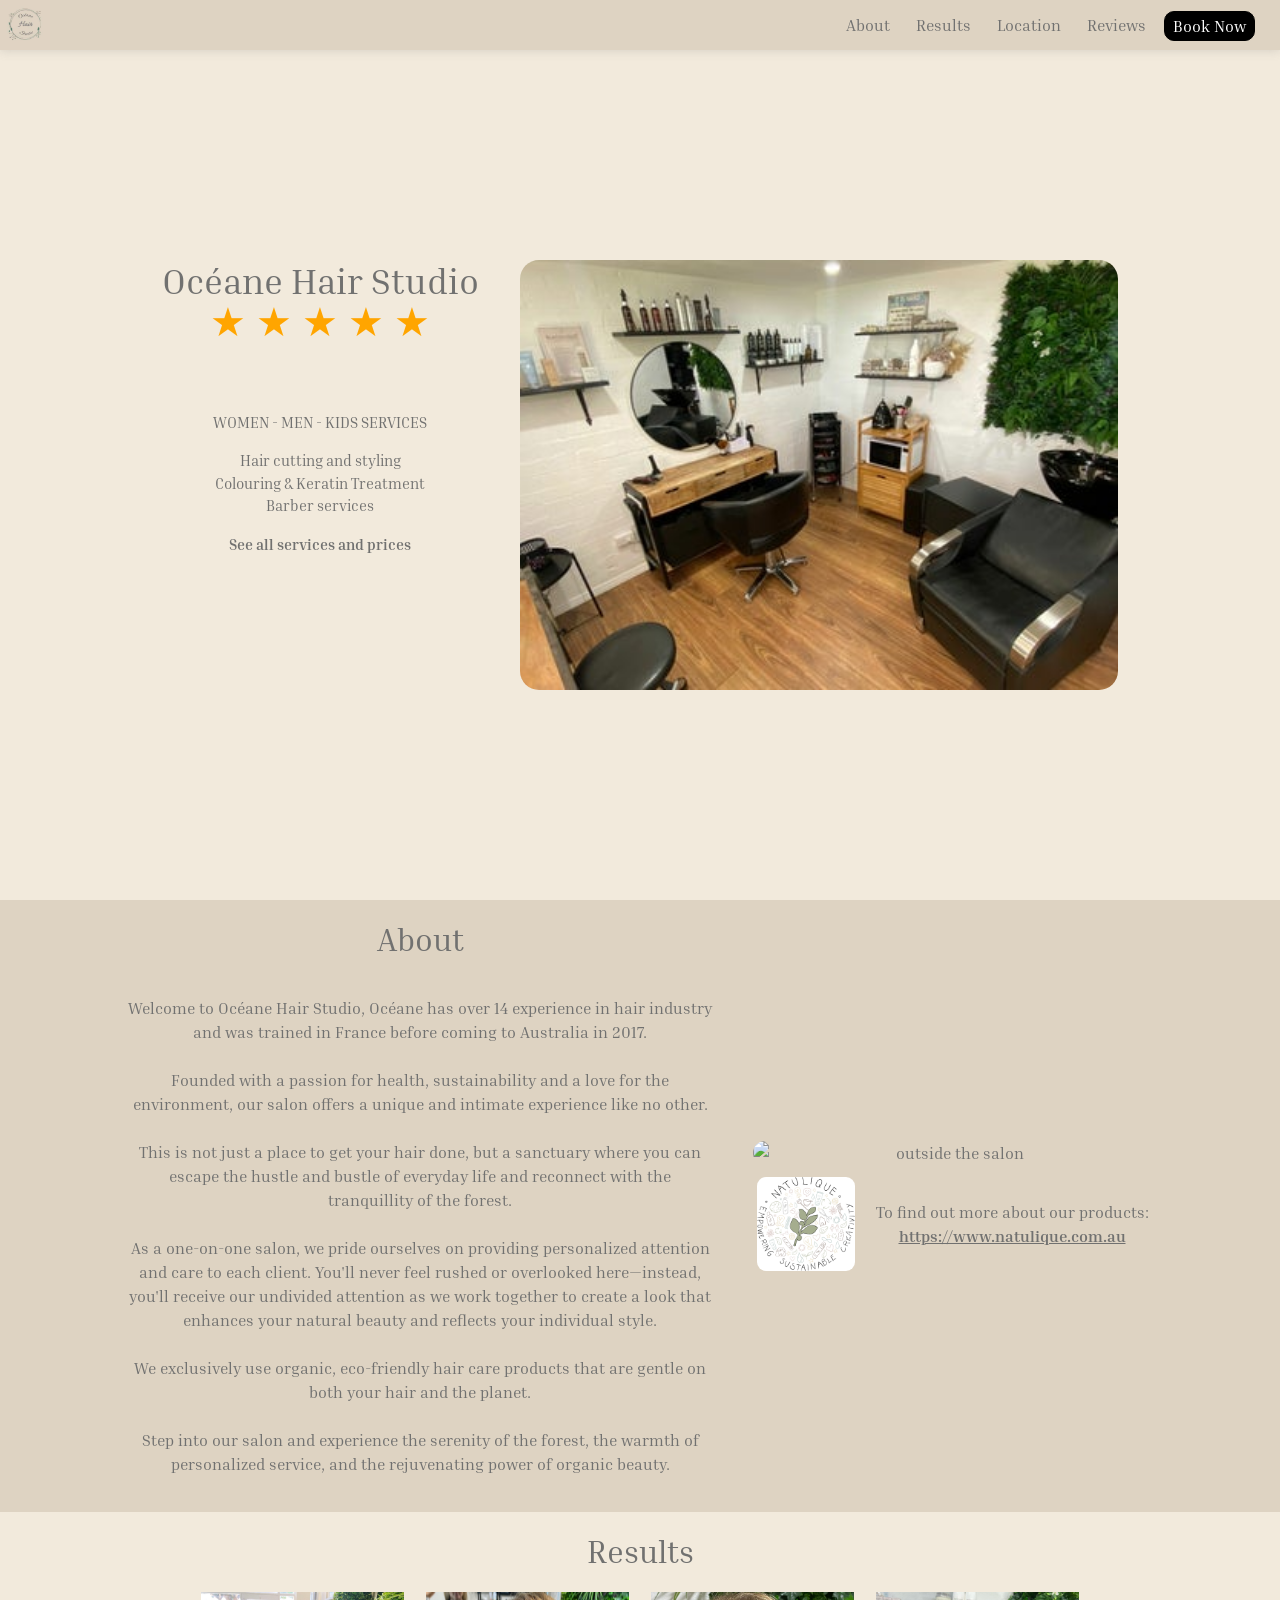
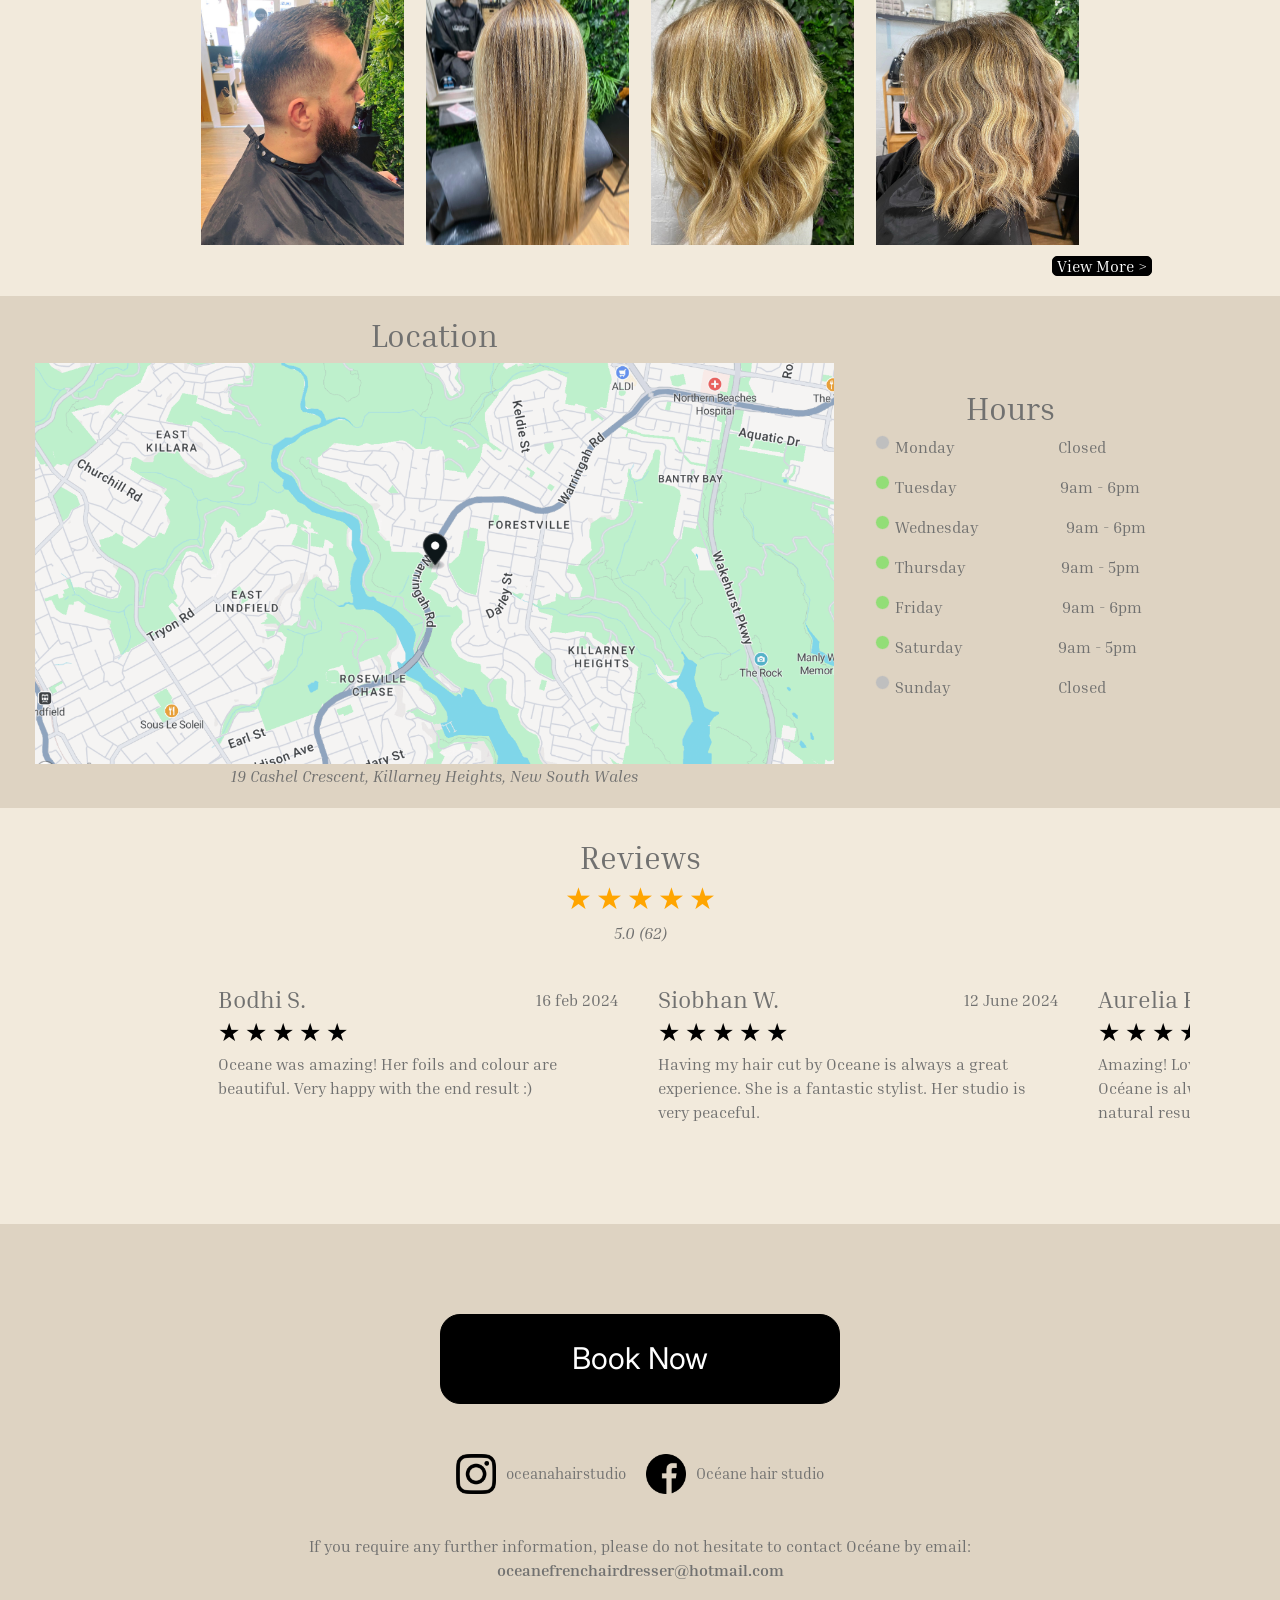
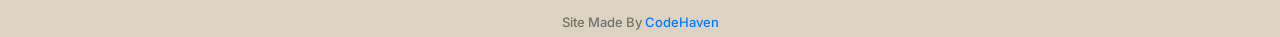
==== index.html @ cc6a3221 "Add files via upload" ====
<!DOCTYPE html>
<html lang="en">
<head>
    <meta charset="UTF-8">
    <meta name="viewport" content="width=device-width, initial-scale=1.0">
    <meta name="author" content="">
    <meta name="keywords" content="">
    <meta name="description" content="">
    <link rel="icon" href="apple.png" type="image/x-icon">

    <title>Oceane Hair Studio</title>
    <link rel="stylesheet" href="style.css">

    <link rel="stylesheet" href="https://fonts.googleapis.com/css2?family=Material+Symbols+Outlined:opsz,wght,FILL,GRAD@24,400,0,0" />
    <link href="https://cdn.jsdelivr.net/npm/bootstrap@5.3.3/dist/css/bootstrap.min.css" rel="stylesheet" integrity="sha384-QWTKZyjpPEjISv5WaRU9OFeRpok6YctnYmDr5pNlyT2bRjXh0JMhjY6hW+ALEwIH" crossorigin="anonymous">
    <link rel="stylesheet" href="https://cdn.jsdelivr.net/npm/bootstrap@4.0.0/dist/css/bootstrap.min.css" integrity="sha384-Gn5384xqQ1aoWXA+058RXPxPg6fy4IWvTNh0E263XmFcJlSAwiGgFAW/dAiS6JXm" crossorigin="anonymous">
</head>
<body>
    <div class="main">

        <div id="n">
            <nav class="navbar navbar-expand-lg bg-body-tertiary" id="nav">
                <div class="container-fluid">
                  <img class="log" src="logo.jpeg" alt="logo">
                  <button id="navvy" type="button" data-bs-toggle="collapse" data-bs-target="#navbarNav" aria-controls="navbarNav" aria-expanded="false" aria-label="Toggle navigation">
                  <img class="nimgn" src="menu.png" alt="menu">
                  </button> 
                  <div class="collapse navbar-collapse mn" id="navbarNav">
                    <ul class="navbar-nav">
                      <li class="nav-item">
                        <a class="nav-link" href="#About"><p class="hover-underline-animation">About</p></a>
                      </li>
                      <li class="nav-item">
                        <a class="nav-link" href="#Results"><p class="hover-underline-animation">Results</p></a>
                      </li>
                      <li class="nav-item">
                        <a class="nav-link" href="#Location"><p class="hover-underline-animation">Location</p></a>
                      </li>
                      <li class="nav-item">
                        <a class="nav-link" href="#Reviews"><p class="hover-underline-animation">Reviews</p></a>
                      </li>
                      <li class="nav-item">
                        <a id="b" class="nav-link book" href="https://www.fresha.com/a/oceane-hair-studio-killarney-heights-19-cashel-crescent-nb01ns6s/booking"><p>Book Now</p></a>
                      </li>
                    </ul>
                  </div>
                </div>
              </nav>
        </div>

        <div class="page" id="home">
            <div class="pf">
                <div class="pft">
                    <h1>Océane Hair Studio</h1>
                    <div class="stars">
                        <span class="gstar">&#9733;</span>
                        <span class="gstar">&#9733;</span>
                        <span class="gstar">&#9733;</span>
                        <span class="gstar">&#9733;</span>
                        <span class="gstar">&#9733;</span>
                    </div>
                    <div class="dets">
                        <p>WOMEN - MEN - KIDS SERVICES</p>
                        <p>Hair cutting and styling <br> Colouring &amp; Keratin Treatment <br> Barber services</p>
                        <a class="pfta" target="_blank" href="https://www.fresha.com/a/oceane-hair-studio-killarney-heights-19-cashel-crescent-nb01ns6s/booking">See all services and prices</a>
                    </div>
                </div>
                <img class="pimg" src="salon.jpg" alt="salon photo">
            </div>
        </div>

        <div class="about" id="About">
            <div class="a">
                <div class="at">
                    <h2>About</h2>
                    <p>
                        Welcome to Océane Hair Studio,
                        Océane has over 14 experience in hair industry and was trained in France before coming to Australia in 2017.
                        <br><br>
                        Founded with a passion for health, sustainability and a love for the environment, our salon offers a unique and intimate experience like no other.
                        <br><br>
                        This is not just a place to get your hair done, but a sanctuary where you can escape the hustle and bustle of everyday life and reconnect with the tranquillity of the forest.
                        <br><br>
                        As a one-on-one salon, we pride ourselves on providing personalized attention and care to each client. You'll never feel rushed or overlooked here—instead, you'll receive our undivided attention as we work together to create a look that enhances your natural beauty and reflects your individual style.
                        <br><br>
                        We exclusively use organic, eco-friendly hair care products that are gentle on both your hair and the planet.
                        <br><br>
                        Step into our salon and experience the serenity of the forest, the warmth of personalized service, and the rejuvenating power of organic beauty.
                    </p>
                </div>
                <div class="ae">
                    <img class="aeimg" src="bush.jpeg" alt="outside the salon">
                    <div class="natulique">
                        <img src="natulique.png" alt="Natulique logo">
                        <div class="aent">
                            <p>To find out more about our products:</p>
                            <a target="_blank" href="https://www.natulique.com.au">https://www.natulique.com.au</a>
                        </div>
                    </div>
                </div>
            </div>
        </div>

        <div class="results" id="Results">
            <h2>Results</h2>
            <div class="ri" id="ri">
                <img class="img-responsive rimg" src="results1.jpg" alt="Results1">
                <img class="img-responsive rimg" src="results2.jpg" alt="Results2">
                <img class="img-responsive rimg" src="results3.jpg" alt="Results3">
                <img class="img-responsive rimg" src="results4.jpg" alt="Results4">
            </div>
            <a target="_blank" href="https://www.instagram.com/oceanehairstudio/"><p class="rbtn">View More &gt;</p></a>
        </div>

        <div class="location" id="Location"> 
            <div class="l">
                <div class="lm">
                    <h2>Location</h2>
                    <img href="https://www.google.com/maps?daddr=19+Cashel+Crescent,+Killarney+Heights,+2087,+New+South+Wales" src="map.png" alt="map of address">
                    <i>19 Cashel Crescent, Killarney Heights, New South Wales</i>
                </div>
                <div class="h">
                    <h2>Hours</h2>
                    <div class="ht">
                        <div class="hti">
                            <span class="htic hc"></span>
                            <p>Monday&nbsp;&nbsp;&nbsp;&nbsp;&nbsp;&nbsp;&nbsp;&nbsp;&nbsp;&nbsp;&nbsp;&nbsp;&nbsp;&nbsp;&nbsp;&nbsp;&nbsp;&nbsp;&nbsp;&nbsp;&nbsp;&nbsp;&nbsp;&nbsp;&nbsp;&nbsp;Closed</p>
                        </div>
                        <div class="hti">
                            <span class="htic ho"></span>
                            <p>Tuesday&nbsp;&nbsp;&nbsp;&nbsp;&nbsp;&nbsp;&nbsp;&nbsp;&nbsp;&nbsp;&nbsp;&nbsp;&nbsp;&nbsp;&nbsp;&nbsp;&nbsp;&nbsp;&nbsp;&nbsp;&nbsp;&nbsp;&nbsp;&nbsp;&nbsp;&nbsp;9am - 6pm</p>
                        </div>
                        <div class="hti">
                            <span class="htic ho"></span>
                            <p>Wednesday&nbsp;&nbsp;&nbsp;&nbsp;&nbsp;&nbsp;&nbsp;&nbsp;&nbsp;&nbsp;&nbsp;&nbsp;&nbsp;&nbsp;&nbsp;&nbsp;&nbsp;&nbsp;&nbsp;&nbsp;&nbsp;&nbsp;9am - 6pm</p>
                        </div>
                        <div class="hti">
                            <span class="htic ho"></span>
                            <p>Thursday&nbsp;&nbsp;&nbsp;&nbsp;&nbsp;&nbsp;&nbsp;&nbsp;&nbsp;&nbsp;&nbsp;&nbsp;&nbsp;&nbsp;&nbsp;&nbsp;&nbsp;&nbsp;&nbsp;&nbsp;&nbsp;&nbsp;&nbsp;&nbsp;9am - 5pm</p>
                        </div>
                        <div class="hti">
                            <span class="htic ho"></span>
                            <p>Friday&nbsp;&nbsp;&nbsp;&nbsp;&nbsp;&nbsp;&nbsp;&nbsp;&nbsp;&nbsp;&nbsp;&nbsp;&nbsp;&nbsp;&nbsp;&nbsp;&nbsp;&nbsp;&nbsp;&nbsp;&nbsp;&nbsp;&nbsp;&nbsp;&nbsp;&nbsp;&nbsp;&nbsp;&nbsp;&nbsp;9am - 6pm</p>
                        </div>
                        <div class="hti">
                            <span class="htic ho"></span>
                            <p>Saturday&nbsp;&nbsp;&nbsp;&nbsp;&nbsp;&nbsp;&nbsp;&nbsp;&nbsp;&nbsp;&nbsp;&nbsp;&nbsp;&nbsp;&nbsp;&nbsp;&nbsp;&nbsp;&nbsp;&nbsp;&nbsp;&nbsp;&nbsp;&nbsp;9am - 5pm</p>
                        </div>
                        <div class="hti">
                            <span class="htic hc"></span>
                            <p>Sunday&nbsp;&nbsp;&nbsp;&nbsp;&nbsp;&nbsp;&nbsp;&nbsp;&nbsp;&nbsp;&nbsp;&nbsp;&nbsp;&nbsp;&nbsp;&nbsp;&nbsp;&nbsp;&nbsp;&nbsp;&nbsp;&nbsp;&nbsp;&nbsp;&nbsp;&nbsp;&nbsp;Closed</p>
                        </div>
                    </div>
                </div>
            </div>
        </div>

        <div class="ok" id="oky">
            <div class="reviews" id="Reviews">
                <h2>Reviews</h2>
                <div>
                    <span class="gstar">&#9733;</span>
                    <span class="gstar">&#9733;</span>
                    <span class="gstar">&#9733;</span>
                    <span class="gstar">&#9733;</span>
                    <span class="gstar">&#9733;</span>
                </div>
                <i>5.0 (62)</i>
                <div class="r">
    
                    <div class="ri horizontal-scroll">
                        <div class="rit">
                            <h4>Bodhi S.</h4>
                            <p>16 feb 2024</p>
                        </div>
                        <div class="ristar">
                            <span>&#9733;</span>
                            <span>&#9733;</span>
                            <span>&#9733;</span>
                            <span>&#9733;</span>
                            <span>&#9733;</span>
                        </div>
                        <p>Oceane was amazing! Her foils and colour are beautiful. Very happy with the end result :)</p>
                    </div>
    
                    
                    <div class="ri horizontal-scroll">
                        <div class="rit">
                            <h4>Siobhan W.</h4>
                            <p>12 June 2024</p>
                        </div>
                        <div class="ristar">
                            <span>&#9733;</span>
                            <span>&#9733;</span>
                            <span>&#9733;</span>
                            <span>&#9733;</span>
                            <span>&#9733;</span>
                        </div>
                        <p>Having my hair cut by Oceane is always a great experience. She is a fantastic stylist. Her studio is very peaceful.</p>
                    </div>
    
                    
                    <div class="ri horizontal-scroll">
                        <div class="rit">
                            <h4>Aurelia F.</h4>
                            <p>2 May 2024</p>
                        </div>
                        <div class="ristar">
                            <span>&#9733;</span>
                            <span>&#9733;</span>
                            <span>&#9733;</span>
                            <span>&#9733;</span>
                            <span>&#9733;</span>
                        </div>
                        <p>Amazing! Love the result and my hair loves it too! Océane is always spot on for beautiful healthy natural results!!!!</p>
                    </div>
    
                    
                    <div class="ri horizontal-scroll">
                        <div class="rit">
                            <h4>Joanne Y.</h4>
                            <p>13 Apr 2024</p>
                        </div>
                        <div class="ristar">
                            <span>&#9733;</span>
                            <span>&#9733;</span>
                            <span>&#9733;</span>
                            <span>&#9733;</span>
                            <span>&#9733;</span>
                        </div>
                        <p>On time! So friendly, did exactly what i asked for. Will def be back! I found my new hairdresser!</p>
                    </div>
    
                    <div class="ri horizontal-scroll">
                        <div class="rit">
                            <h4>Gina M.</h4>
                            <p>9 Apr 2024</p>
                        </div>
                        <div class="ristar">
                            <span>&#9733;</span>
                            <span>&#9733;</span>
                            <span>&#9733;</span>
                            <span>&#9733;</span>
                            <span>&#9733;</span>
                        </div>
                        <p>Excellent cuts and such a lovely person. Highly recommend.</p>
                    </div>
    
                    <div class="ri horizontal-scroll">
                        <div class="rit">
                            <h4>Megan J.</h4>
                            <p>1 Feb 2024</p>
                        </div>
                        <div class="ristar">
                            <span>&#9733;</span>
                            <span>&#9733;</span>
                            <span>&#9733;</span>
                            <span>&#9733;</span>
                            <span>&#9733;</span>
                        </div>
                        <p>I loved the relaxed atmosphere of the salon, but mostly I loved that Océane understood what I was asking for (in spite of my confusing instructions) and actually achieved it! Merci!!</p>
                    </div>

                    <!-- double from here -->

                    <div class="ri horizontal-scroll">
                        <div class="rit">
                            <h4>Bodhi S.</h4>
                            <p>16 feb 2024</p>
                        </div>
                        <div class="ristar">
                            <span>&#9733;</span>
                            <span>&#9733;</span>
                            <span>&#9733;</span>
                            <span>&#9733;</span>
                            <span>&#9733;</span>
                        </div>
                        <p>Oceane was amazing! Her foils and colour are beautiful. Very happy with the end result :)</p>
                    </div>
    
                    
                    <div class="ri horizontal-scroll">
                        <div class="rit">
                            <h4>Siobhan W.</h4>
                            <p>12 June 2024</p>
                        </div>
                        <div class="ristar">
                            <span>&#9733;</span>
                            <span>&#9733;</span>
                            <span>&#9733;</span>
                            <span>&#9733;</span>
                            <span>&#9733;</span>
                        </div>
                        <p>Having my hair cut by Oceane is always a great experience. She is a fantastic stylist. Her studio is very peaceful.</p>
                    </div>
    
                    
                    <div class="ri horizontal-scroll">
                        <div class="rit">
                            <h4>Aurelia F.</h4>
                            <p>2 May 2024</p>
                        </div>
                        <div class="ristar">
                            <span>&#9733;</span>
                            <span>&#9733;</span>
                            <span>&#9733;</span>
                            <span>&#9733;</span>
                            <span>&#9733;</span>
                        </div>
                        <p>Amazing! Love the result and my hair loves it too! Océane is always spot on for beautiful healthy natural results!!!!</p>
                    </div>
    
                    
                    <div class="ri horizontal-scroll">
                        <div class="rit">
                            <h4>Joanne Y.</h4>
                            <p>13 Apr 2024</p>
                        </div>
                        <div class="ristar">
                            <span>&#9733;</span>
                            <span>&#9733;</span>
                            <span>&#9733;</span>
                            <span>&#9733;</span>
                            <span>&#9733;</span>
                        </div>
                        <p>On time! So friendly, did exactly what i asked for. Will def be back! I found my new hairdresser!</p>
                    </div>
    
                    <div class="ri horizontal-scroll">
                        <div class="rit">
                            <h4>Gina M.</h4>
                            <p>9 Apr 2024</p>
                        </div>
                        <div class="ristar">
                            <span>&#9733;</span>
                            <span>&#9733;</span>
                            <span>&#9733;</span>
                            <span>&#9733;</span>
                            <span>&#9733;</span>
                        </div>
                        <p>Excellent cuts and such a lovely person. Highly recommend.</p>
                    </div>
    
                    <div class="ri horizontal-scroll">
                        <div class="rit">
                            <h4>Megan J.</h4>
                            <p>1 Feb 2024</p>
                        </div>
                        <div class="ristar">
                            <span>&#9733;</span>
                            <span>&#9733;</span>
                            <span>&#9733;</span>
                            <span>&#9733;</span>
                            <span>&#9733;</span>
                        </div>
                        <p>I loved the relaxed atmosphere of the salon, but mostly I loved that Océane understood what I was asking for (in spite of my confusing instructions) and actually achieved it! Merci!!</p>
                    </div>
    
                </div>
            </div>
        </div>

        <div class="contact" id="contact">
            <a class="cbook" href="https://www.fresha.com/a/oceane-hair-studio-killarney-heights-19-cashel-crescent-nb01ns6s/booking">Book Now</a>
            <div class="social">
                <div class="insta">
                    <a target="_blank" href="https://www.instagram.com/oceanehairstudio/">
                        <img src="instagram.png" alt="Instagram">
                        <p>oceanahairstudio</p>
                    </a>
                </div>
                <div class="face">
                    <a target="_blank" href="https://www.facebook.com/profile.php?id=100093511241172">
                        <img src="facebook.png" alt="Facebook">
                        <p>Océane hair studio</p>
                    </a>
                </div>
            </div>
            <div class="c-info">
                <p class="ccq">If you require any further information, please do not hesitate to contact Océane by email:</p>
                <p class="cc">oceanefrenchairdresser@hotmail.com</p>
            </div>
            <i>Site Made By <a target="_blank" href="https://code-haven.com/">CodeHaven</a></i>
        </div>
    </div>

    <script src="main.js"></script>
    <script src="https://cdn.jsdelivr.net/npm/bootstrap@5.3.3/dist/js/bootstrap.bundle.min.js" integrity="sha384-YvpcrYf0tY3lHB60NNkmXc5s9fDVZLESaAA55NDzOxhy9GkcIdslK1eN7N6jIeHz" crossorigin="anonymous"></script>
    <script src="https://code.jquery.com/jquery-3.2.1.slim.min.js" integrity="sha384-KJ3o2DKtIkvYIK3UENzmM7KCkRr/rE9/Qpg6aAZGJwFDMVNA/GpGFF93hXpG5KkN" crossorigin="anonymous"></script>
    <script src="https://cdn.jsdelivr.net/npm/popper.js@1.12.9/dist/umd/popper.min.js" integrity="sha384-ApNbgh9B+Y1QKtv3Rn7W3mgPxhU9K/ScQsAP7hUibX39j7fakFPskvXusvfa0b4Q" crossorigin="anonymous"></script>
    <script src="https://cdn.jsdelivr.net/npm/bootstrap@4.0.0/dist/js/bootstrap.min.js" integrity="sha384-JZR6Spejh4U02d8jOt6vLEHfe/JQGiRRSQQxSfFWpi1MquVdAyjUar5+76PVCmYl" crossorigin="anonymous"></script>

</body>
</html>
---- style.css ----
@import url('https://fonts.googleapis.com/css2?family=Inria+Serif:ital,wght@0,300;0,400;0,700;1,300;1,400;1,700&display=swap');
@import url('https://fonts.googleapis.com/css2?family=Inter:wght@100..900&display=swap');

/* || RESET */
* {
    margin: 0;
    padding: 0;
    box-sizing: border-box;
    font-family: var(--font);
    color: var(--font-color);
  }
  
  /* || VARIABLES */
  :root {
    /*  || COLORS */
    --primary-color: #DED3C2;
    --secondary-color: #F2EADC;
    /* || FONTS */
    --font: "Inria Serif", serif;
    --font-color: #717170;
    /* || OTHER */

  }
  
  /* || GENERAL */
  html {
    scroll-behavior: smooth;
    scroll-padding-top: 200px;
  }
  
  /*  || UTILITY CLASSES */

  .gstar {
    font-size: 30px;
    margin-top: 0;
    color: orange;
  }

  .underline {
    text-decoration: underline;
  }
  
  .hover-underline-animation {
    display: inline-block;
    position: relative;
    color: var(--font-color);
  }
  
  .hover-underline-animation::after {
    content: "";
    position: absolute;
    width: 100%;
    transform: scaleX(0);
    height: 2px;
    bottom: 0;
    left: 0;
    background-color: var(--font-color);
    transform-origin: bottom right;
    transition: transform 0.25s ease-out;
  }
  
  .hover-underline-animation:hover::after {
    transform: scaleX(1);
    transform-origin: bottom left;
  }
  
  /* || REVEAL */
  
  .reveal {
    position: relative;
    transform: translateY(70px);
    opacity: 0;
    transition: all 1s ease;
  }
  
  .reveal.activer {
    transform: translateY(0);
    opacity: 1;
  }
  
  /*  || ANIMATIONS */

  @keyframes reviews {
    from {
      transform: translateX(0%);
    }
    to {
      transform: translateX(-50%);
    }
  }
  
  /*  || RESOPONSIVE */


  
  
  /*  || BLOCKS */

  #nav {
    background-color: var(--primary-color) !important;
    height: 50px;
    position: fixed;
    top: 0;
    width: 100%;
    z-index: 9999;
    margin: 0;
    padding: 0;
    box-shadow: rgba( 113, 113, 112, 0.25) 0 0 10px;
  }

  #navvy {
    opacity: 0;
  }

  nav .log {
    height: 50px;
    width: 50px;
    position: absolute;
    top: 0;
    left: 0;
  }

  nav #myNavbar {
    background-color: var(--primary-color);
    font-family: var(--font);
    color: var(--font-color);
    height: 50px !important;
  }

  .nav-item {
    float: right;
    position: relative;
    display: flex;
    justify-content: right;
    align-items: center;
    margin-right: 10px;
  }

  nav .nav-link {
    display: flex;
    justify-content: center;
    align-items: center;
  }

  nav .navbar-brand {
    margin-left: 40px;
    color: var(--font-color);
    font-family: var(--font);
  }

  nav .navbar-brand:hover {
    color: var(--font-color) !important;
    font-family: var(--font);
    cursor: default;
  }

  nav .nav-link p {
    margin: 0;
  }

  .mn {
    display: flex;
    justify-content: right;
    align-items: center;
  }
 
  #b {
    background-color: black;
    color: white;
    height: 30px;
    border: 1px solid black;
    border-radius: 10px;
    display: flex;
    justify-content: center;
    align-items: center;
    margin-top: -7px;
    transform: translateY(4px);
    margin-right: 0;
  }

  .book p {
    color: white;
  }

  /* front page */

  .page {
    background-color: #F2EADC;
    width: 100%;
    height: 100vh;
    padding-top: 50px;
    display: flex;
    justify-content: center;
    align-items: center;
  }

  .stars {
    display: flex;
    flex-direction: row;
  }

  .stars span {
    padding-top: -10px;
    font-size: 40px;
    margin: 0 5px;
  }

  .stars span {
    margin-top: -20px;
  }

  .pf {
    display: flex;
    flex-direction: row;
    gap: 40px;
  }

  .pimg {
    border: 1px solid var(--secondary-color);
    border-radius: 20px;
    width: 600px;
    height: auto;
  }

  .pft {
    text-align: center;
    display: flex;
    align-items: center;
    flex-direction: column;
  }

  .pfta {
    font-weight: bold;
    color: var(--font-color);
  }

  .dets {
    margin-top: 60px;
    font-size: 15px;
  }

  .pft h1 {
    font-size: 36px;
  }

  /* About */


  .about {
    background-color: var(--primary-color);
    width: 100%;
    text-align: center;
    padding: 20px;
    padding-left: 10%;
    padding-right: 10%;
  }

  .about .a {
    display: flex;
    flex-direction: row;
    justify-content: center;
    align-items: center;
    gap: 40px;
  }

  .about .a p {
    text-align: center;
    max-width: 700px;
  }

  .about .ae {
    display: flex;
    flex-direction: column;
    justify-content: center;
    align-items: center;
    gap: 10px
  }

  .about .ae img {
    width: 400px;
    height: auto;
    border: 1px solid var(--primary-color);
    border-radius: 20px;
  }

  .about .natulique {
    display: flex;
    flex-direction: row;
    justify-content: center;
    align-items: center;
    gap: 20px;
  }

  .about .natulique img {
    width: 100px;
    height: auto;
    border: 1px solid var(--primary-color);
    border-radius: 10px;
  }

  .about .at {
    display: flex;
    flex-direction: column;
    justify-content: center;
    align-items: center;
    gap: 30px
  }

  .about .aent a {
    color: var(--font-color);
    margin-top: -20px;
    font-weight: bold;
    text-decoration: underline;
  }

  .about .aent a :hover {
    color: var(--secondary-color);
    font-weight: bold;
    text-decoration: underline;
  }

  .about .aent p {
    margin-bottom: 0px;
  }

  /* Results */

  .results {
    background-color: var(--secondary-color);
    text-align: center;
    padding-bottom: 50px;
    padding-left: 10%;
    padding-right: 10%;
  }

  .results h2 {
    margin: 0;
    padding-top: 20px;
    padding-bottom: 20px;
  }

  .results .ri {
    display: flex;
    flex-direction: row;
    justify-content: center;
    align-items: center;
    gap: 20px;
  }

  .results .ri img {
    width: 20%;
    height: auto;
    border: 1px solid var(--secondary-color);
  }

  .results .rbtn {
    background-color: black;
    width: 100px;
    height: 20px;
    color: white;
    text-align: center;
    text-decoration: none;
    margin-top: 50px;
    border: 1px solid black;
    border-radius: 5px;
    float: right;
    display: flex;
    justify-content: center;
    align-items: center;
    transform: translateY(-40px);
  }

  /* Location */

  .location {
    background-color: var(--primary-color);
    width: 100%;
    text-align: center;
    padding: 20px;
    padding-left: 10%;
    padding-right: 10%;
  }

  .location .l {
    display: flex;
    flex-direction: row;
    justify-content: center;
    align-items: center;
    gap: 40px;
  }

  .location .lm {
    text-align: center;
    display: flex;
    justify-content: center;
    align-items: center;
    flex-direction: column;
  }

  .location .lm img {
    max-width: 800px;
    height: auto;
  }

  .location .h {
    display: flex;
    flex-direction: column;
    justify-content: center;
    align-items: center;
  }

  .location .h .hti {
    display: flex;
    flex-direction: row;
    justify-content: baseline;
  }

  .location .h .htic {
    width: 15px;
    height: 15px;
    border: 1px solid var(--primary-color);
    border-radius: 7.5px;
    margin-right: 5px;
  } 

  .location .hc {
    background-color: #BFBFBF;
  }

  .location .ho {
    background-color: #92DE77;
  }

  .location .hti p {
    white-space: nowrap;
  }

  /* Reviews */

  .reviews {
    text-align: center;
    background-color: var(--secondary-color);
    padding: 30px 10vw 60px 10vw;
    overflow: hidden;
    margin: 0 7vw;
  }

  .reviews h2 {
    margin-bottom: 0;
  }

  .reviews .r {
    overflow: hidden;
    height: 100%;
    white-space: nowrap;
    animation: reviews 40s infinite linear;
    margin: 0;
    display: flex;
    justify-content: space-between;
    width: fit-content;
    gap: 40px;
    margin-top: 40px;
  }

  .reviews .ri {
    display: inline-block;
    margin: 0;
    padding: 0;
    width: 400px;
    white-space: normal;
  }

  .reviews .rit {
    width: 100%;
    display: flex;
    flex-direction: row;
    position: relative;
  }

  .reviews .rit p {
    display: flex;
    justify-content: center;
    align-items: center;
    margin: 0;
    position: absolute;
    right: 0;
    height: 100%;
  }

  .reviews .rit h4 {
    margin: 0;
  }

  .reviews .ristar {
    display: flex;
    flex-direction: row;
    gap: 5px;
  }

  .reviews .ristar span {
    color: black;
    font-size: 25px;
  }

  .reviews .ri p {
    text-align: left;
  }

  .ok {
    background-color: var(--secondary-color);
  }

  /* Contact from here */

  .contact {
    background-color: var(--primary-color);
    text-align: center;
    display: flex;
    justify-content: center;
    align-items: center;
    flex-direction: column;
  }

  .contact .cbook {
    margin-top: 90px;
    text-decoration: none;
    color: white;
    background-color: black;
    font-size: 30px;
    border: 1px solid black;
    border-radius: 20px;
    width: 400px;
    height: 90px;
    margin-bottom: 50px;
    display: flex;
    justify-content: center;
    text-align: center;
    align-items: center;
    font-family: "Inter", sans-serif;
  }

  .contact .social {
    display: flex;
    flex-direction: row;
    gap: 20px;
    margin-bottom: 20px;
  }

  .contact .insta a,
  .contact .face a {
    display: flex;
    flex-direction: row;
    justify-content: center;
    align-items: center;
    text-align: center;
    margin-bottom: 20px;
    gap: 10px;
    font-size: 15px;
  }

  .contact .insta a:hover,
  .contact .face a:hover {
    color: black;
    text-decoration: none;
  }

  .contact .insta a:visited,
  .contact .face a:visited {
    color: black;
    text-decoration: none;
  }

  .contact .insta img,
  .contact .face img {
    width: 40px;
    height: 40px;
  }

  .contact .insta p,
  .contact .face p {
    margin: 0;
    text-decoration: none;
    font-weight: 500;
  }

  .contact .cc {
    margin-top: 0;
    font-weight: bold;
  }

  .contact .ccq {
    margin-bottom: 0;
  }

  .contact i,
  .contact i a {
    font-size: 13px;
    font-family: "Inter", sans-serif;
    margin-top: 15px;
    margin-bottom: 5px;
    text-decoration: none;
    font-style: normal;
    font-weight: 500;
  }

  /* Responsive results */

  .carousel-control-prev-icon,
  .carousel-control-next-icon {
    color: #717170;
  }

  .show-div {
    position: fixed !important;
    left: -9999px;
    opacity: 0;
    overflow-y: scroll !important;
    display: flex;
    justify-content: center;
    align-items: center;
    gap: 20px;
    overflow-x: hidden;
    z-index: 9999;
  }

  .s-active {
    top: 0;
    right: 0;
    bottom: 0;
    left: 0;
    opacity: 1;
    z-index: 888;
    background-color: var(--secondary-color);
    width: 100vw;
    height: 110vh;
  }

  .s-close {
    position: fixed;
    font-size: 20px;
    top: 60px;
    right: 10px;
    width: 40px;
    height: 40px;
    z-index: 887;
    background-color: var(--secondary-color);
    border: 1px transparent;
  }

  .si-close {
    width: 40px;
    height: 40px;
  }

  .mm {
    width: 90vw !important;
  }

  .kys {
    width: 100%;
    height: 100%;
    padding: 20px;
    padding-top: 60px;
  }

  #rr {
    width: 100% !important;
    height: 100% !important;
  }

  #rr h2 {
    margin-bottom: 30px;
  }

  #e1, #e2, #e3, #e4, #e5, #e6, #e7, #e8 {
    text-align: left;
    display: flex;
    flex-direction: column;
    gap: 20px;
    padding-bottom: 20px;
  }

 
  /* || RESPONSIVE */

  @media only screen and (max-width: 890px) {
    /* Navbar */

    #navvy {
      position: fixed;
      top: 5px;
      right: 5px;
      background-color: var(--primary-color);
      width: 50px;
      height: 40px;
      border: none;
      opacity: 1;
    }

    .nimgn {
      position: fixed;
      top: 5px;
      right: 5px;
      width: 50px;
      height: 40px;
    }

    .navbar-nav {
      background-color: var(--primary-color) !important;
      text-align: center !important;
      max-width: 100% !important;
    }

    #n .nav-item {
      width: 100%;
      display: flex;
      justify-content: center;
      align-items: center;
    }

    #nav {
      box-shadow: rgba( 113, 113, 112, 0.25) 0 0 10px;
    }

    .book {
      width: 100px;
    }

    .n #nav #toggy {
      color : white !important;
      z-index: 9999;
      width: 50px;
      height: 40px;
    }
    

    /* Home Page */

    .page .pf {
      flex-direction: column;
    }

    .page .pf img {
      width: 90vw;
      height: auto;
    }

    .page .dets {
      margin-top: 20px;
    }

    .page .pft h1 {
      margin-top: 10px;
    }

    .page .pft .stars {
      margin-bottom: 20px;
    }

    /* About */

    .about .a {
      flex-direction: column;
    }

    .about .aeimg {
      width: 90vw !important;
    }

    /* Location */

    .location {
      width: 100%;
    }

    .location .l  {
      width: 100%;
      display: flex;
      flex-direction: column;
      justify-content: center;
      align-items: center;
    }

    .location .lm img {
      width: 90vw;
      height: auto;
    }

    /* Reviews */

    .reviews {
      margin: 0;
      padding: 20px 0;
    }

    #carouselExampleCaptions {
      text-align: left;
    }

    .reviews .rit {
      flex-direction: column;
    }

    .reviews .rit p {
      display: block;
      width: 100%;
      position: relative;
    }

    .iok {
      padding: 40px;
    }

    .carousel-control-next {
      position: fixed;
      right: 10px;
    }

    .carousel-control-prev {
      position: fixed;
      right: 10px;
    }

    #c1, #c2, #c3, #c4, #c5, #c6 {
      padding: 40px;
      width: 100%;
    }

    .btn-rr {
      width: 55vw;
      height: 45px;
      font-size: 20px;
      background-color: var(--secondary-color);
      border: 3px solid black;
      border-radius: 10px;
      color: black;
      text-align: center;
      margin-top: 0;
    }

    /* Contact */

    .contact .cbook {
      width: 90vw;
    }

    .contact .social {
      display: flex;
      flex-direction: column;
      gap: 10px;
    }

  }


  /* || RESPONSIVE NAV */

  @media (max-width: 890px) {
    /* mobile settings */
    .navbar-toggle {
      display: block;
      color: white;
      background-color: #222;
    }
    .navbar-collapse {
      display: none;
    }
    .navbar-collapse.collapse.active {
      display: block;
    }
    .navbar-nav {
      margin-top: 0;
      background-color: #222;
      position: fixed;
      width: 100%;
      top: 50px; /* Adjust this value to match the height of your navbar */
      z-index: 9998;
      box-shadow: 9px 9px 9px rgba(0, 0, 0, 0.17);
    }
    .navbar-nav li {
      text-align: center;
      margin: 10px 0;
    }
    .navbar-nav li a {
      color: black;
    }
    .navbar-toggle:hover .icon-bar {
      background-color: black;
    }
  }

  .bar {
    background-color: var(--BGC);
    height: 50px;
    z-index: 9999;
    position: fixed;
    width: 100%;
    top: 0;
  }
  
  .item {
    color: var(--SECONDARY-COLOR);
  }
  
  .text a :hover {
    color: var(--ADDITIONAL-COLOR);
    visibility: initial;
  }
  
  .nav {
    width: 100%;
  }
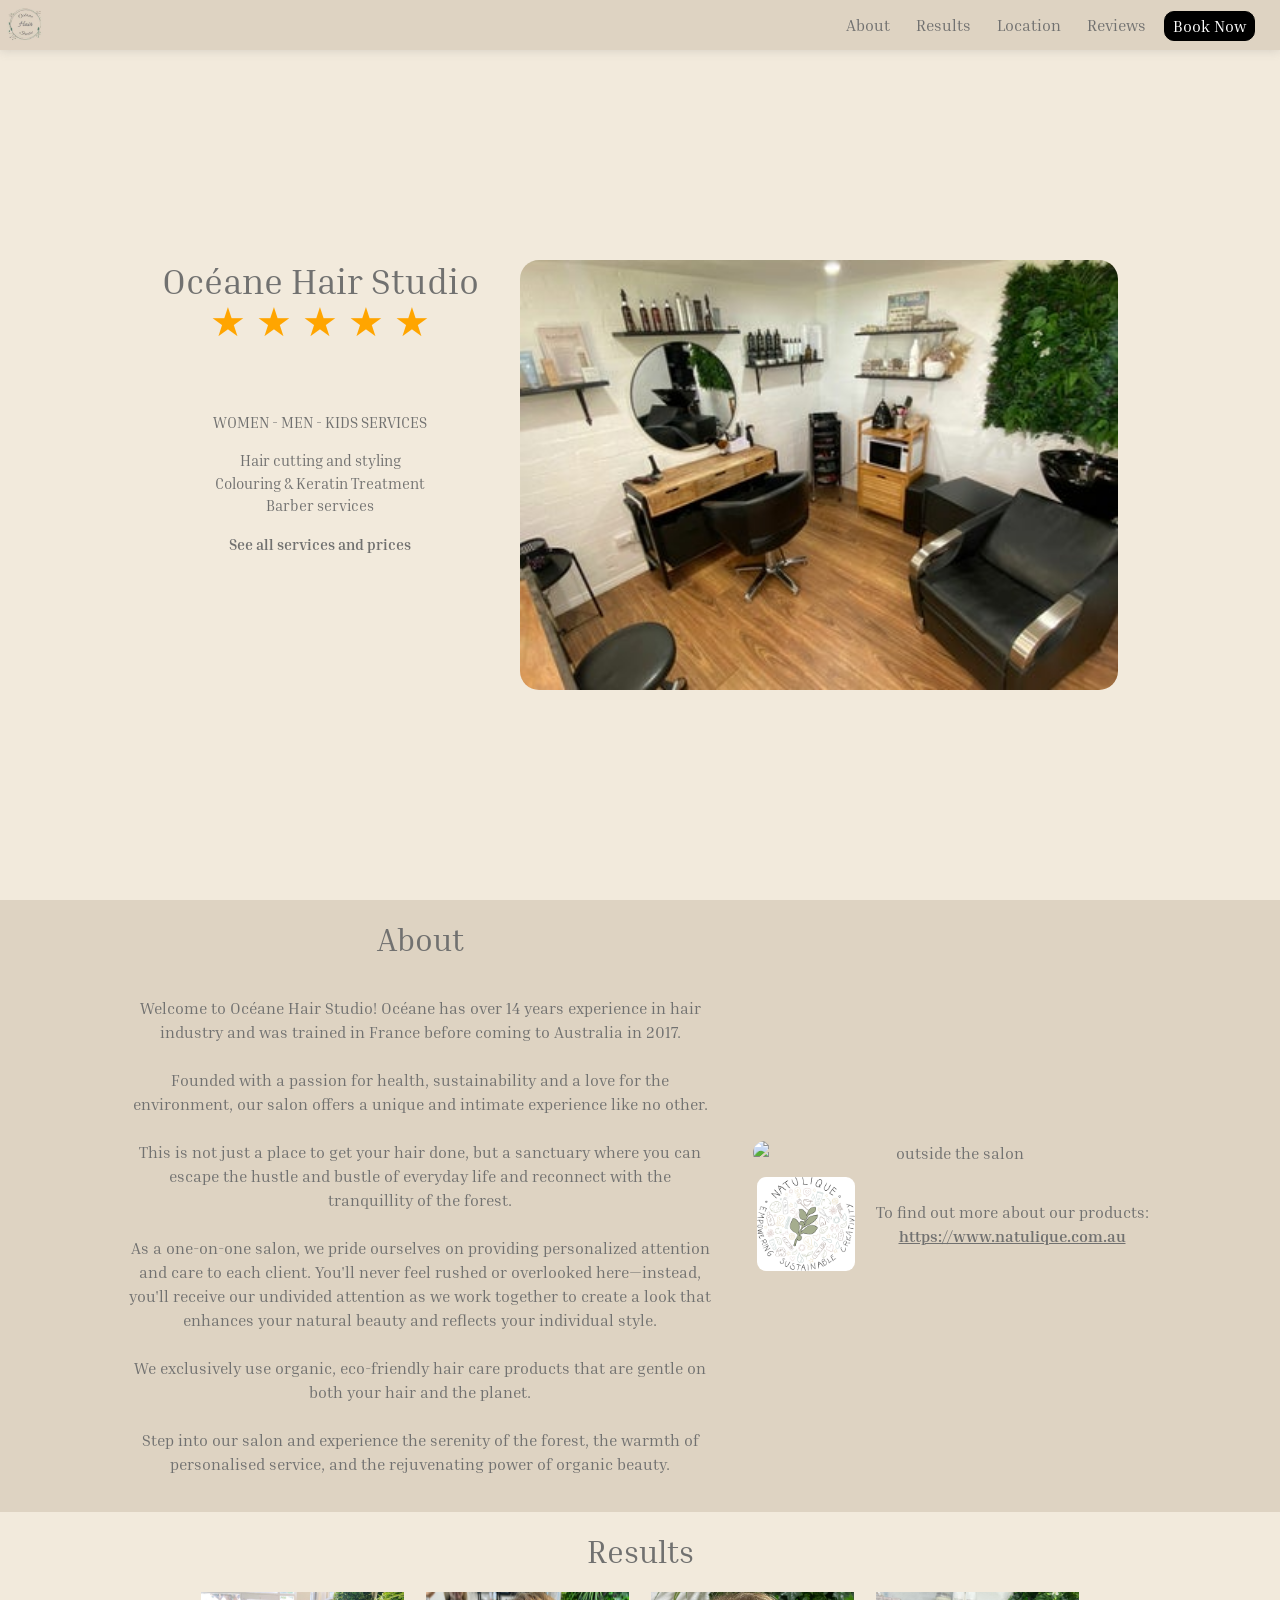
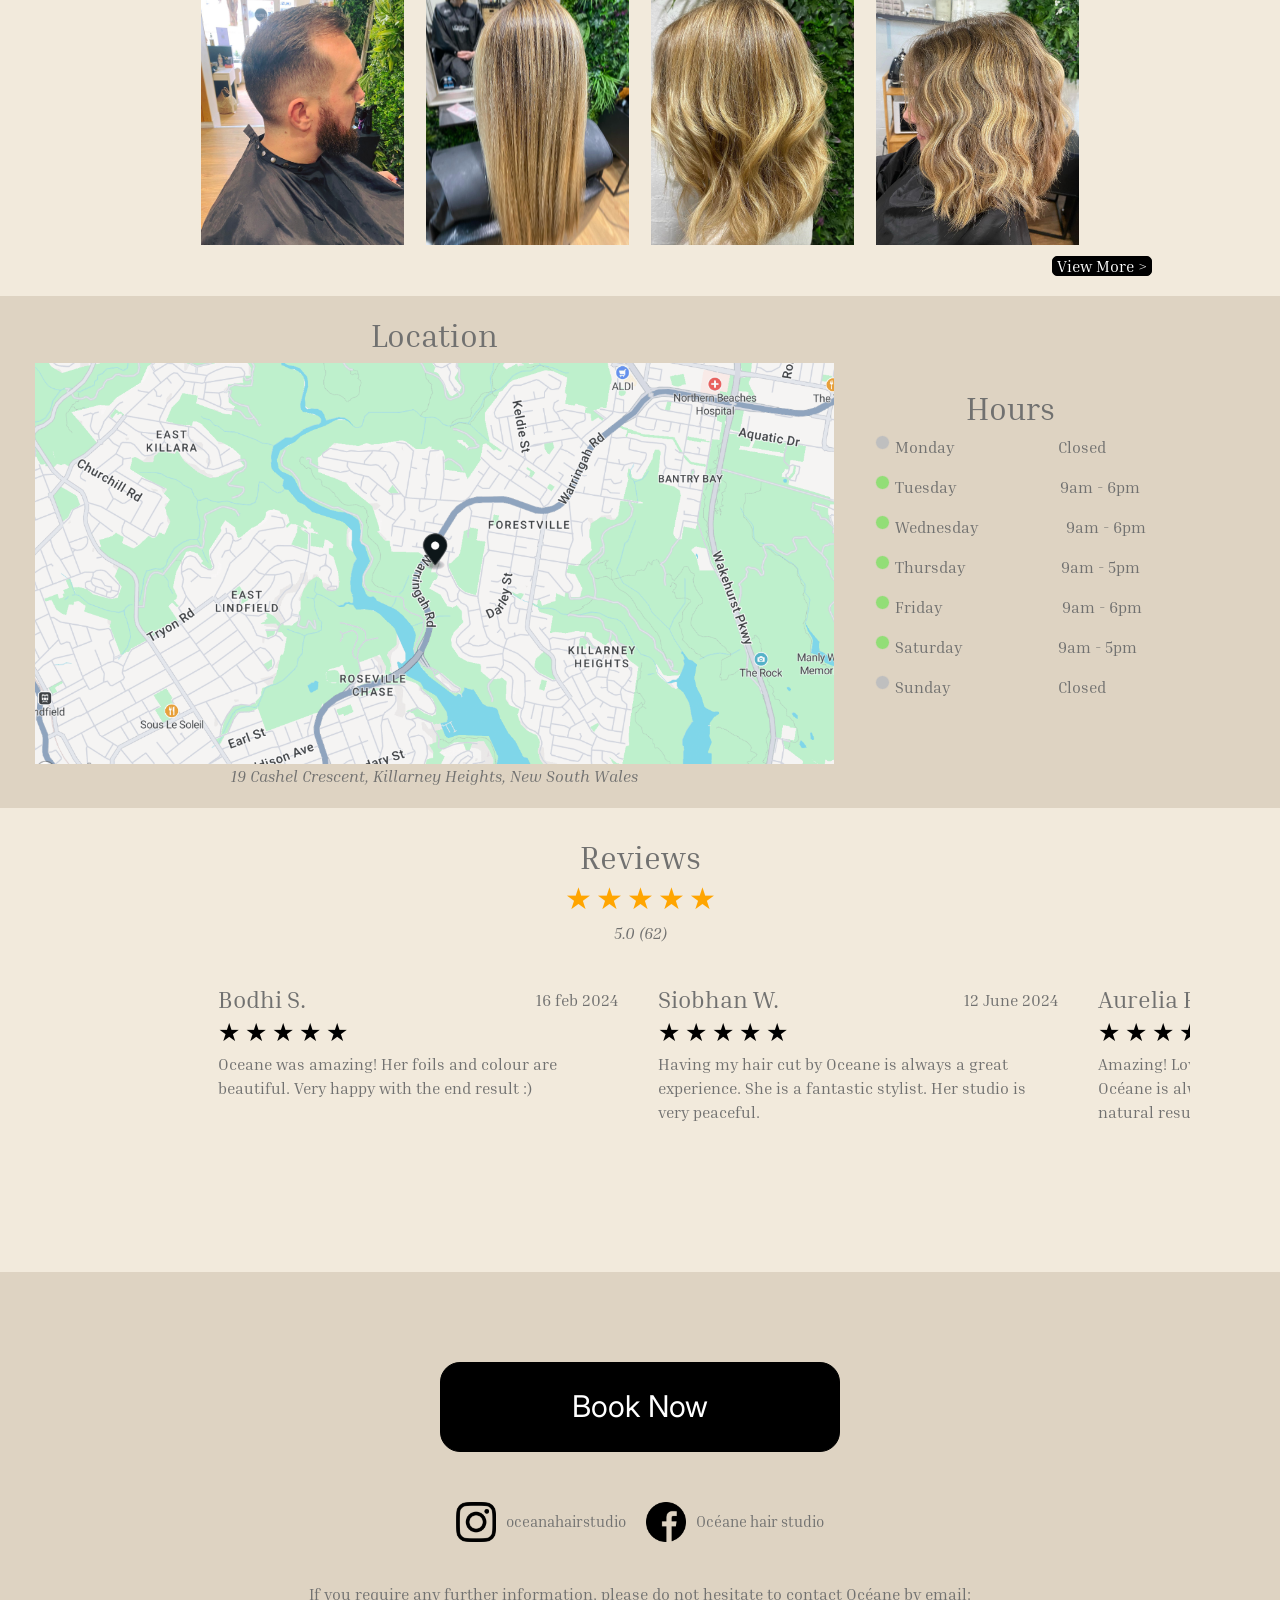
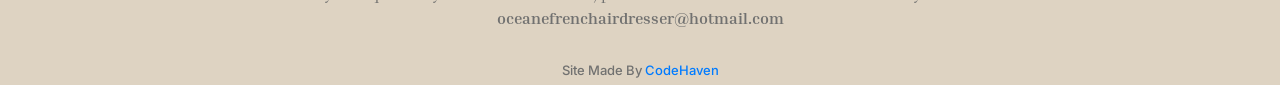
==== commit 1ef1f48e: "Add files via upload" ====
--- a/index.html
+++ b/index.html
@@ -6,7 +6,7 @@
     <meta name="author" content="">
     <meta name="keywords" content="">
     <meta name="description" content="">
-    <link rel="icon" href="apple.png" type="image/x-icon">
+    <link rel="icon" href="logo.jpeg" type="image/x-icon">
 
     <title>Oceane Hair Studio</title>
     <link rel="stylesheet" href="style.css">
@@ -74,8 +74,8 @@
                 <div class="at">
                     <h2>About</h2>
                     <p>
-                        Welcome to Océane Hair Studio,
-                        Océane has over 14 experience in hair industry and was trained in France before coming to Australia in 2017.
+                        Welcome to Océane Hair Studio!
+                        Océane has over 14 years experience in hair industry and was trained in France before coming to Australia in 2017.
                         <br><br>
                         Founded with a passion for health, sustainability and a love for the environment, our salon offers a unique and intimate experience like no other.
                         <br><br>
@@ -85,7 +85,7 @@
                         <br><br>
                         We exclusively use organic, eco-friendly hair care products that are gentle on both your hair and the planet.
                         <br><br>
-                        Step into our salon and experience the serenity of the forest, the warmth of personalized service, and the rejuvenating power of organic beauty.
+                        Step into our salon and experience the serenity of the forest, the warmth of personalised service, and the rejuvenating power of organic beauty.
                     </p>
                 </div>
                 <div class="ae">
@@ -293,24 +293,7 @@
                         </div>
                         <p>Having my hair cut by Oceane is always a great experience. She is a fantastic stylist. Her studio is very peaceful.</p>
                     </div>
-    
-                    
-                    <div class="ri horizontal-scroll">
-                        <div class="rit">
-                            <h4>Aurelia F.</h4>
-                            <p>2 May 2024</p>
-                        </div>
-                        <div class="ristar">
-                            <span>&#9733;</span>
-                            <span>&#9733;</span>
-                            <span>&#9733;</span>
-                            <span>&#9733;</span>
-                            <span>&#9733;</span>
-                        </div>
-                        <p>Amazing! Love the result and my hair loves it too! Océane is always spot on for beautiful healthy natural results!!!!</p>
-                    </div>
-    
-                    
+                        
                     <div class="ri horizontal-scroll">
                         <div class="rit">
                             <h4>Joanne Y.</h4>
@@ -354,6 +337,111 @@
                             <span>&#9733;</span>
                         </div>
                         <p>I loved the relaxed atmosphere of the salon, but mostly I loved that Océane understood what I was asking for (in spite of my confusing instructions) and actually achieved it! Merci!!</p>
+                    </div>
+
+                    <div class="ri horizontal-scroll">
+                        <div class="rit">
+                            <h4>Axel S.</h4>
+                            <p>22 June 2024</p>
+                        </div>
+                        <div class="ristar">
+                            <span>&#9733;</span>
+                            <span>&#9733;</span>
+                            <span>&#9733;</span>
+                            <span>&#9733;</span>
+                            <span>&#9733;</span>
+                        </div>
+                        <p>Top! As usual!</p>
+                    </div>
+
+                    <div class="ri horizontal-scroll">
+                        <div class="rit">
+                            <h4>Xenia E.</h4>
+                            <p>27 June 2024</p>
+                        </div>
+                        <div class="ristar">
+                            <span>&#9733;</span>
+                            <span>&#9733;</span>
+                            <span>&#9733;</span>
+                            <span>&#9733;</span>
+                            <span>&#9733;</span>
+                        </div>
+                        <p>Oceane is amazing. Today she went above and beyond with a new keratin product that I asked for. She went out of her way to get it and did the treatment perfectly. The salon is so peaceful and calming which makes it a pleasure to get my hair done. Highly recommend Oceane hair studio.</p>
+                    </div>
+
+                    <div class="ri horizontal-scroll">
+                        <div class="rit">
+                            <h4>Roni M.</h4>
+                            <p>29 June 2024</p>
+                        </div>
+                        <div class="ristar">
+                            <span>&#9733;</span>
+                            <span>&#9733;</span>
+                            <span>&#9733;</span>
+                            <span>&#9733;</span>
+                            <span>&#9733;</span>
+                        </div>
+                        <p>Love your work, always.</p>
+                    </div>
+
+                    <div class="ri horizontal-scroll">
+                        <div class="rit">
+                            <h4>Madeline D.</h4>
+                            <p>17 July 2024</p>
+                        </div>
+                        <div class="ristar">
+                            <span>&#9733;</span>
+                            <span>&#9733;</span>
+                            <span>&#9733;</span>
+                            <span>&#9733;</span>
+                            <span>&#9733;</span>
+                        </div>
+                        <p>Beautiful cut colour and style!</p>
+                    </div>
+
+                    <div class="ri horizontal-scroll">
+                        <div class="rit">
+                            <h4>Aurelia F.</h4>
+                            <p>19 July 2024</p>
+                        </div>
+                        <div class="ristar">
+                            <span>&#9733;</span>
+                            <span>&#9733;</span>
+                            <span>&#9733;</span>
+                            <span>&#9733;</span>
+                            <span>&#9733;</span>
+                        </div>
+                        <p>Simply amazing!</p>
+                    </div>
+
+                    <div class="ri horizontal-scroll">
+                        <div class="rit">
+                            <h4>Chris T.</h4>
+                            <p>30 July 2024</p>
+                        </div>
+                        <div class="ristar">
+                            <span>&#9733;</span>
+                            <span>&#9733;</span>
+                            <span>&#9733;</span>
+                            <span>&#9733;</span>
+                            <span>&#9733;</span>
+                        </div>
+                        <p>Always a fantastic cut and good conversation too!</p>
+                    </div>
+
+                    <div class="ri horizontal-scroll">
+                        <div class="rit">
+                            <h4>Daria C.</h4>
+                            <p>31 July 2024</p>
+                        </div>
+                        <div class="ristar">
+                            <span>&#9733;</span>
+                            <span>&#9733;</span>
+                            <span>&#9733;</span>
+                            <span>&#9733;</span>
+                            <span>&#9733;</span>
+                        </div>
+                        <p>Always fantastic service with raisonnables prices. Océane is very flexible and accommodative. Love to come back here every time :)</p>
                     </div>
     
                 </div>
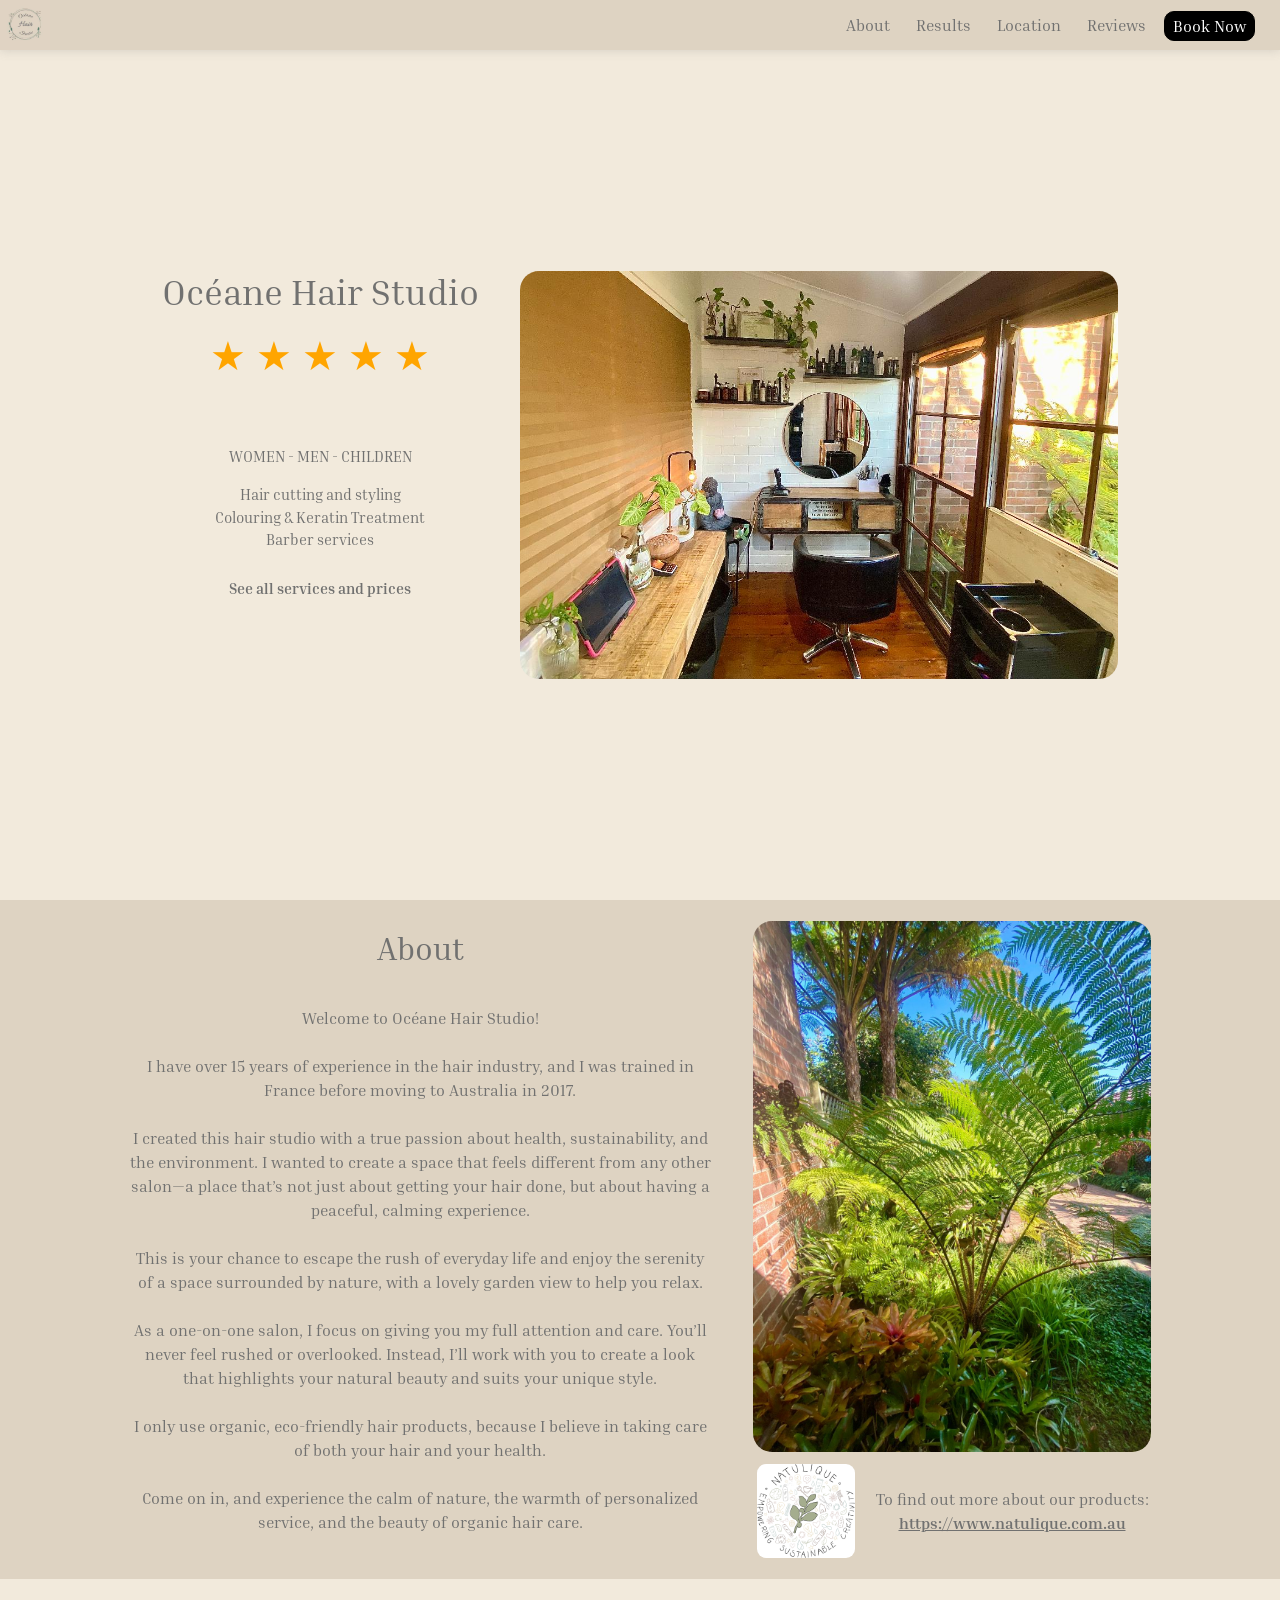
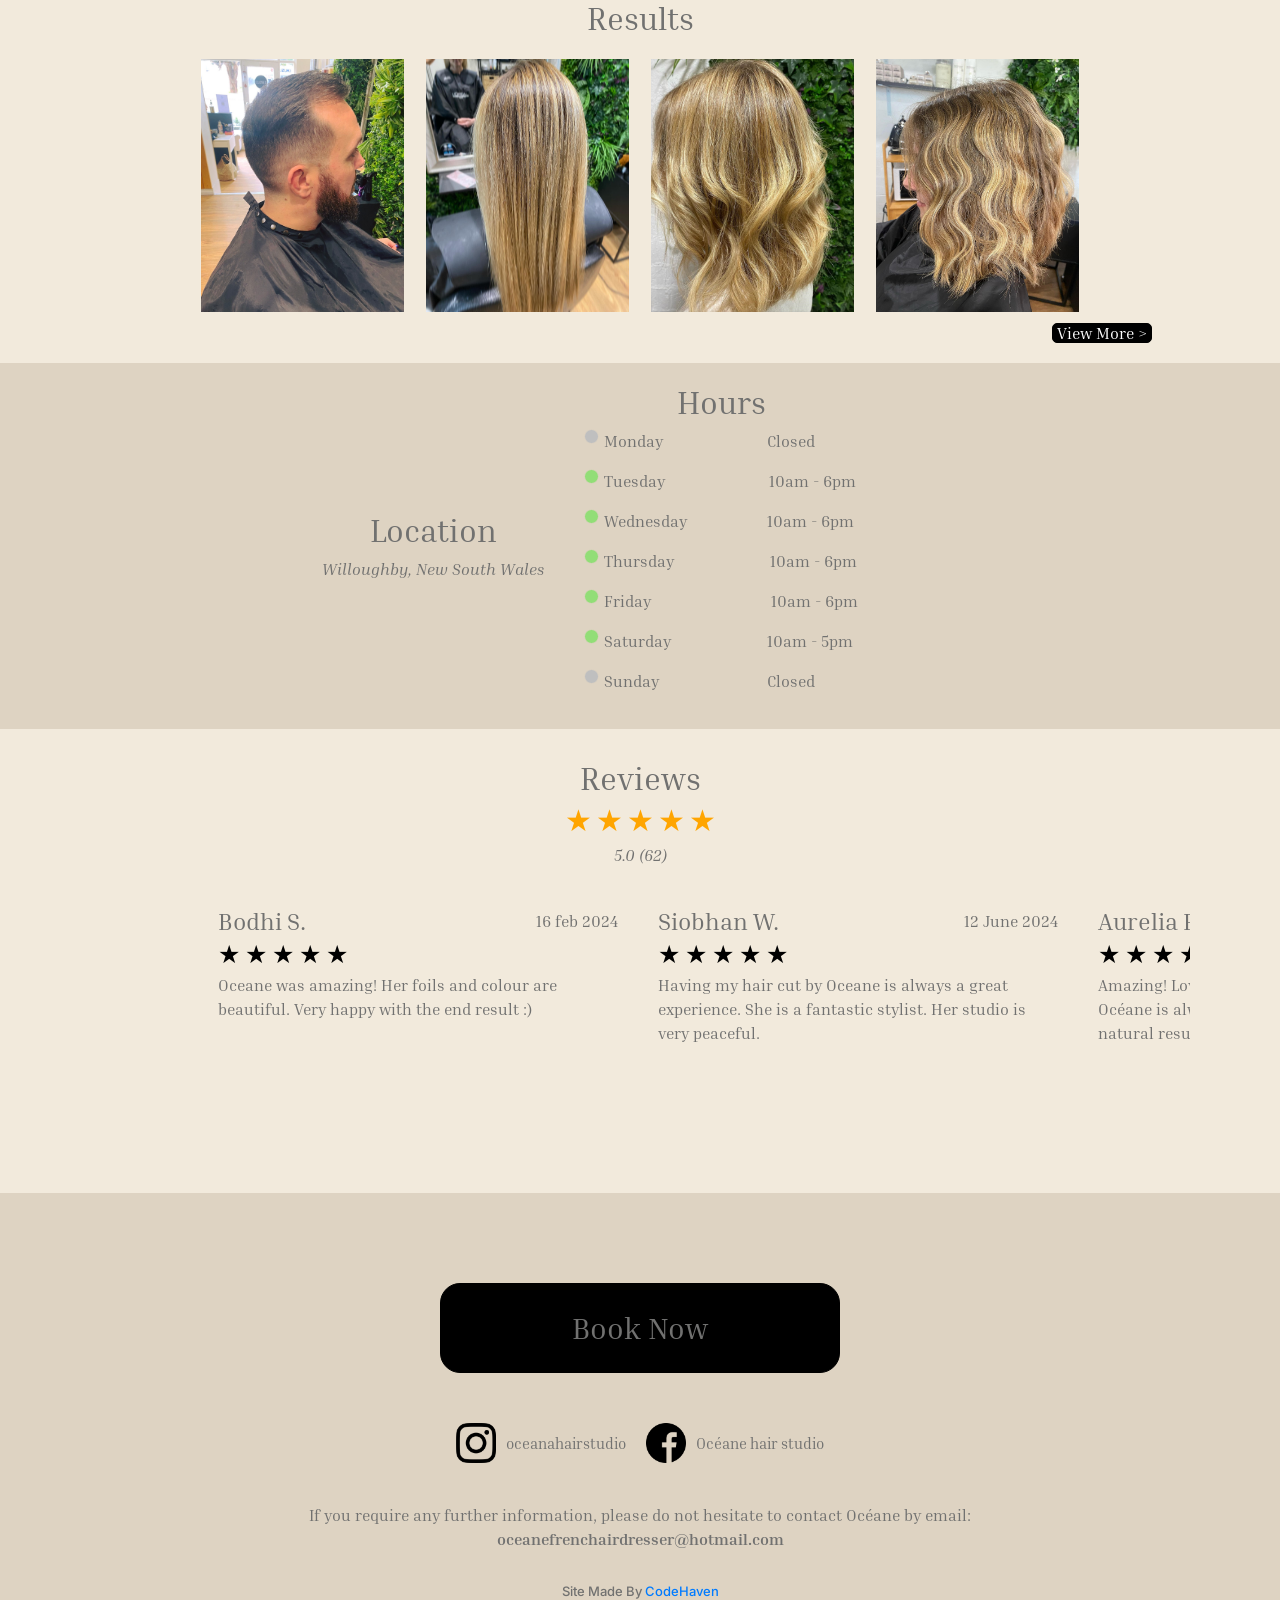
==== commit 2a1e055e: "Add files via upload" ====
--- a/index.html
+++ b/index.html
@@ -23,7 +23,15 @@
                 <div class="container-fluid">
                   <img class="log" src="logo.jpeg" alt="logo">
                   <button id="navvy" type="button" data-bs-toggle="collapse" data-bs-target="#navbarNav" aria-controls="navbarNav" aria-expanded="false" aria-label="Toggle navigation">
-                  <img class="nimgn" src="menu.png" alt="menu">
+                    <div class="demo" id="demo">
+                        <div class="menu-icon">
+                          <input class="menu-icon__cheeckbox" type="checkbox" />
+                          <div>
+                            <span></span>
+                            <span></span>
+                          </div>
+                        </div>
+                    </div>
                   </button> 
                   <div class="collapse navbar-collapse mn" id="navbarNav">
                     <ul class="navbar-nav">
@@ -52,6 +60,7 @@
             <div class="pf">
                 <div class="pft">
                     <h1>Océane Hair Studio</h1>
+                    <br>
                     <div class="stars">
                         <span class="gstar">&#9733;</span>
                         <span class="gstar">&#9733;</span>
@@ -60,12 +69,12 @@
                         <span class="gstar">&#9733;</span>
                     </div>
                     <div class="dets">
-                        <p>WOMEN - MEN - KIDS SERVICES</p>
+                        <p>WOMEN - MEN - CHILDREN</p>
                         <p>Hair cutting and styling <br> Colouring &amp; Keratin Treatment <br> Barber services</p>
                         <a class="pfta" target="_blank" href="https://www.fresha.com/a/oceane-hair-studio-killarney-heights-19-cashel-crescent-nb01ns6s/booking">See all services and prices</a>
                     </div>
                 </div>
-                <img class="pimg" src="salon.jpg" alt="salon photo">
+                <img class="pimg" src="Image1.jpeg" alt="salon photo">
             </div>
         </div>
 
@@ -74,22 +83,23 @@
                 <div class="at">
                     <h2>About</h2>
                     <p>
-                        Welcome to Océane Hair Studio!
-                        Océane has over 14 years experience in hair industry and was trained in France before coming to Australia in 2017.
-                        <br><br>
-                        Founded with a passion for health, sustainability and a love for the environment, our salon offers a unique and intimate experience like no other.
-                        <br><br>
-                        This is not just a place to get your hair done, but a sanctuary where you can escape the hustle and bustle of everyday life and reconnect with the tranquillity of the forest.
-                        <br><br>
-                        As a one-on-one salon, we pride ourselves on providing personalized attention and care to each client. You'll never feel rushed or overlooked here—instead, you'll receive our undivided attention as we work together to create a look that enhances your natural beauty and reflects your individual style.
-                        <br><br>
-                        We exclusively use organic, eco-friendly hair care products that are gentle on both your hair and the planet.
-                        <br><br>
-                        Step into our salon and experience the serenity of the forest, the warmth of personalised service, and the rejuvenating power of organic beauty.
+                        Welcome to Océane Hair Studio! 
+                        <br><br>
+                        I have  over 15 years of experience in the hair industry, and I was trained in France before moving to Australia in 2017. 
+                        <br><br>
+                        I created this hair studio with a true passion about health, sustainability, and the environment. I wanted to create a space that feels different from any other salon—a place that’s not just about getting your hair done, but about having a peaceful, calming experience.
+                        <br><br>
+                        This is your chance to escape the rush of everyday life and enjoy the serenity of a space surrounded by nature, with a lovely garden view to help you relax.
+                        <br><br>
+                        As a one-on-one salon, I focus on giving you my full attention and care. You’ll never feel rushed or overlooked. Instead, I’ll work with you to create a look that highlights your natural beauty and suits your unique style.
+                        <br><br>
+                        I only use organic, eco-friendly hair products, because I believe in taking care of both your hair and your health.
+                        <br><br>
+                        Come on in, and experience the calm of nature, the warmth of personalized service, and the beauty of organic hair care.
                     </p>
                 </div>
                 <div class="ae">
-                    <img class="aeimg" src="bush.jpeg" alt="outside the salon">
+                    <img class="aeimg" src="Image2.jpeg" alt="outside the salon">
                     <div class="natulique">
                         <img src="natulique.png" alt="Natulique logo">
                         <div class="aent">
@@ -116,8 +126,7 @@
             <div class="l">
                 <div class="lm">
                     <h2>Location</h2>
-                    <img href="https://www.google.com/maps?daddr=19+Cashel+Crescent,+Killarney+Heights,+2087,+New+South+Wales" src="map.png" alt="map of address">
-                    <i>19 Cashel Crescent, Killarney Heights, New South Wales</i>
+                    <i>Willoughby, New South Wales</i>
                 </div>
                 <div class="h">
                     <h2>Hours</h2>
@@ -128,23 +137,23 @@
                         </div>
                         <div class="hti">
                             <span class="htic ho"></span>
-                            <p>Tuesday&nbsp;&nbsp;&nbsp;&nbsp;&nbsp;&nbsp;&nbsp;&nbsp;&nbsp;&nbsp;&nbsp;&nbsp;&nbsp;&nbsp;&nbsp;&nbsp;&nbsp;&nbsp;&nbsp;&nbsp;&nbsp;&nbsp;&nbsp;&nbsp;&nbsp;&nbsp;9am - 6pm</p>
+                            <p>Tuesday&nbsp;&nbsp;&nbsp;&nbsp;&nbsp;&nbsp;&nbsp;&nbsp;&nbsp;&nbsp;&nbsp;&nbsp;&nbsp;&nbsp;&nbsp;&nbsp;&nbsp;&nbsp;&nbsp;&nbsp;&nbsp;&nbsp;&nbsp;&nbsp;&nbsp;&nbsp;10am - 6pm</p>
                         </div>
                         <div class="hti">
                             <span class="htic ho"></span>
-                            <p>Wednesday&nbsp;&nbsp;&nbsp;&nbsp;&nbsp;&nbsp;&nbsp;&nbsp;&nbsp;&nbsp;&nbsp;&nbsp;&nbsp;&nbsp;&nbsp;&nbsp;&nbsp;&nbsp;&nbsp;&nbsp;&nbsp;&nbsp;9am - 6pm</p>
+                            <p>Wednesday&nbsp;&nbsp;&nbsp;&nbsp;&nbsp;&nbsp;&nbsp;&nbsp;&nbsp;&nbsp;&nbsp;&nbsp;&nbsp;&nbsp;&nbsp;&nbsp;&nbsp;&nbsp;&nbsp;&nbsp;10am - 6pm</p>
                         </div>
                         <div class="hti">
                             <span class="htic ho"></span>
-                            <p>Thursday&nbsp;&nbsp;&nbsp;&nbsp;&nbsp;&nbsp;&nbsp;&nbsp;&nbsp;&nbsp;&nbsp;&nbsp;&nbsp;&nbsp;&nbsp;&nbsp;&nbsp;&nbsp;&nbsp;&nbsp;&nbsp;&nbsp;&nbsp;&nbsp;9am - 5pm</p>
+                            <p>Thursday&nbsp;&nbsp;&nbsp;&nbsp;&nbsp;&nbsp;&nbsp;&nbsp;&nbsp;&nbsp;&nbsp;&nbsp;&nbsp;&nbsp;&nbsp;&nbsp;&nbsp;&nbsp;&nbsp;&nbsp;&nbsp;&nbsp;&nbsp;&nbsp;10am - 6pm</p>
                         </div>
                         <div class="hti">
                             <span class="htic ho"></span>
-                            <p>Friday&nbsp;&nbsp;&nbsp;&nbsp;&nbsp;&nbsp;&nbsp;&nbsp;&nbsp;&nbsp;&nbsp;&nbsp;&nbsp;&nbsp;&nbsp;&nbsp;&nbsp;&nbsp;&nbsp;&nbsp;&nbsp;&nbsp;&nbsp;&nbsp;&nbsp;&nbsp;&nbsp;&nbsp;&nbsp;&nbsp;9am - 6pm</p>
+                            <p>Friday&nbsp;&nbsp;&nbsp;&nbsp;&nbsp;&nbsp;&nbsp;&nbsp;&nbsp;&nbsp;&nbsp;&nbsp;&nbsp;&nbsp;&nbsp;&nbsp;&nbsp;&nbsp;&nbsp;&nbsp;&nbsp;&nbsp;&nbsp;&nbsp;&nbsp;&nbsp;&nbsp;&nbsp;&nbsp;&nbsp;10am - 6pm</p>
                         </div>
                         <div class="hti">
                             <span class="htic ho"></span>
-                            <p>Saturday&nbsp;&nbsp;&nbsp;&nbsp;&nbsp;&nbsp;&nbsp;&nbsp;&nbsp;&nbsp;&nbsp;&nbsp;&nbsp;&nbsp;&nbsp;&nbsp;&nbsp;&nbsp;&nbsp;&nbsp;&nbsp;&nbsp;&nbsp;&nbsp;9am - 5pm</p>
+                            <p>Saturday&nbsp;&nbsp;&nbsp;&nbsp;&nbsp;&nbsp;&nbsp;&nbsp;&nbsp;&nbsp;&nbsp;&nbsp;&nbsp;&nbsp;&nbsp;&nbsp;&nbsp;&nbsp;&nbsp;&nbsp;&nbsp;&nbsp;&nbsp;&nbsp;10am - 5pm</p>
                         </div>
                         <div class="hti">
                             <span class="htic hc"></span>
@@ -449,7 +458,7 @@
         </div>
 
         <div class="contact" id="contact">
-            <a class="cbook" href="https://www.fresha.com/a/oceane-hair-studio-killarney-heights-19-cashel-crescent-nb01ns6s/booking">Book Now</a>
+            <a class="cbook" href="https://www.fresha.com/a/oceane-hair-studio-killarney-heights-19-cashel-crescent-nb01ns6s/booking"><span>Book Now</span></a>
             <div class="social">
                 <div class="insta">
                     <a target="_blank" href="https://www.instagram.com/oceanehairstudio/">
--- a/style.css
+++ b/style.css
@@ -108,10 +108,6 @@
     box-shadow: rgba( 113, 113, 112, 0.25) 0 0 10px;
   }
 
-  #navvy {
-    opacity: 0;
-  }
-
   nav .log {
     height: 50px;
     width: 50px;
@@ -910,3 +906,108 @@
   .nav {
     width: 100%;
   }
+
+.page .pfta {
+  display: flex;
+  justify-content: center;
+  text-align: center;
+  position: relative;
+  bottom: -10px;
+}
+
+
+/* Animated Navbar Menu */
+
+.demo {
+  position: absolute;
+  top: 0;
+  right: 0;
+  display: flex;
+  align-items: center;
+  justify-content: center;
+  background-color: #DED3C2;
+  .menu-icon {
+    transform: scale(1.5);
+  }
+}
+
+:root {
+  --bar-bg: #212529;
+}
+
+.menu-icon {
+  position: relative;
+  width: 40px !important;
+  height: 40px !important;
+  cursor: pointer;
+
+  .menu-icon__cheeckbox {
+    display: block;
+    width: 100%;
+    height: 100%;
+    position: relative;
+    cursor: pointer;
+    z-index: 2;
+    -webkit-touch-callout: none;
+    position: absolute;
+    opacity: 0;
+  }
+  div {
+    margin: auto;
+    position: absolute;
+    top: 0;
+    right: 0;
+    left: 0;
+    bottom: 0;
+    width: 22px;
+    height: 12px;
+  }
+  span {
+    position: absolute;
+    display: block;
+    width: 100%;
+    height: 2px;
+    background-color: var(--bar-bg, #000);
+    border-radius: 1px;
+    transition: all 0.2s cubic-bezier(0.1, 0.82, 0.76, 0.965);
+
+    &:first-of-type {
+      top: 0;
+    }
+    &:last-of-type {
+      bottom: 0;
+    }
+  }
+  &.active,
+  .menu-icon__cheeckbox:checked + div {
+    span {
+      &:first-of-type {
+        transform: rotate(45deg);
+        top: 5px;
+      }
+      &:last-of-type {
+        transform: rotate(-45deg);
+        bottom: 5px;
+      }
+    }
+  }
+
+  &.active:hover span:first-of-type,
+  &.active:hover span:last-of-type,
+  &:hover .menu-icon__cheeckbox:checked + div span:first-of-type,
+  &:hover .menu-icon__cheeckbox:checked + div span:last-of-type {
+    width: 22px;
+  }
+
+  &:hover {
+    @media (min-width: 1024px) {
+      span:first-of-type {
+        width: 26px;
+      }
+
+      span:last-of-type {
+        width: 12px;
+      }
+    }
+  }
+}
